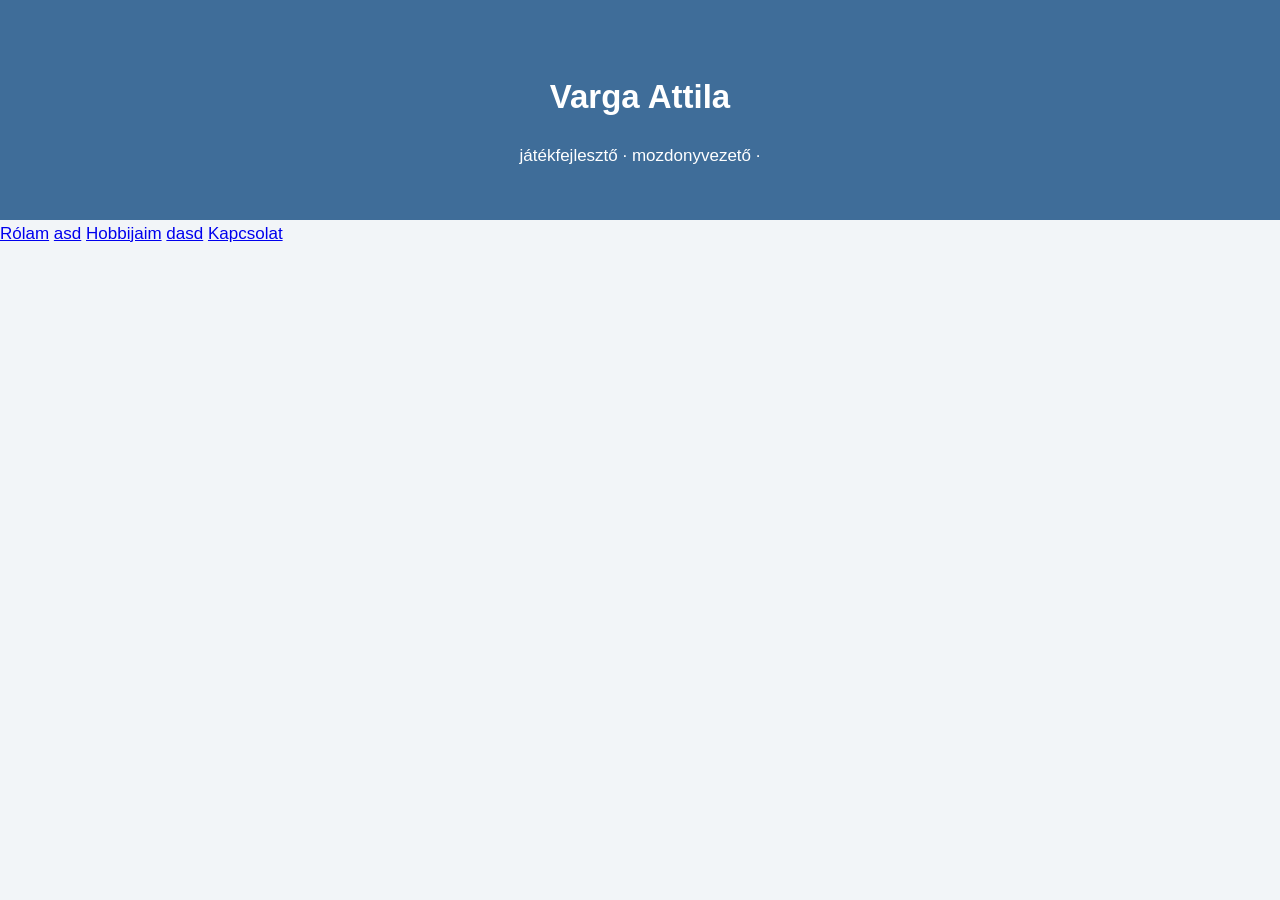
==== index.html @ d004ca55 "Update index.html" ====
<!DOCTYPE html>
<html lang="hu">
<head>
    <meta charset="UTF-8">
    <meta name="viewport" content="width=device-width, initial-scale=1.0">
    <title>Varga Attila - bemutatkozás</title>
    <link rel="stylesheet" href="style.css">
</head>
<body>
    <div class="fejlec" id="tetejere">
        <img src="" alt="">
        <h1>Varga Attila</h1>
        <p>játékfejlesztő &middot; mozdonyvezető &middot; </p>
    </div>
    <div class="menu">
        <a href="#rólam">Rólam</a>
        <a href="#tudas">asd</a>
        <a href="#hobbi">Hobbijaim</a>
        <a href="#utam">dasd</a>
        <a href="#kapcsolat">Kapcsolat</a>
    </div>
</body>
</html>
---- style.css ----
* {
    box-sizing: border-box;
}

body {
    margin: 0;
    background-color: #f2f5f8;
    color: #3f6d99;
    font-family: 'Segoe UI', Tahoma, Geneva, Verdana, sans-serif;
    font-size: 17px;
    line-height: 1.7;
}

.fejlec {
  background-color: #3f6d99;
  color: #ffffff;                  /* fehér szöveg a sötét háttéren */
  padding: 40px 20px 32px;         /* belső térköz: fent / oldalt / lent */
  text-align: center;             /* középre igazít mindent, ami benne van */
}

.profilkep {
  width: 150px;
  height: 150px;
  border: 5px solid #ffffff;       /* vastagság stílus szín */
  border-radius: 50%;             /* 50% = tökéletes kör */
  margin-bottom: 14px;
}

.fejlec h1 {                        /* leszármazott szelektor:
                                          csak a fejlécben lévő h1 */
  margin: 0 0 6px;
  font-size: 33px;
}

.motto {
  margin: 0;
  color: #3f6d99;
  font-style: italic;
}
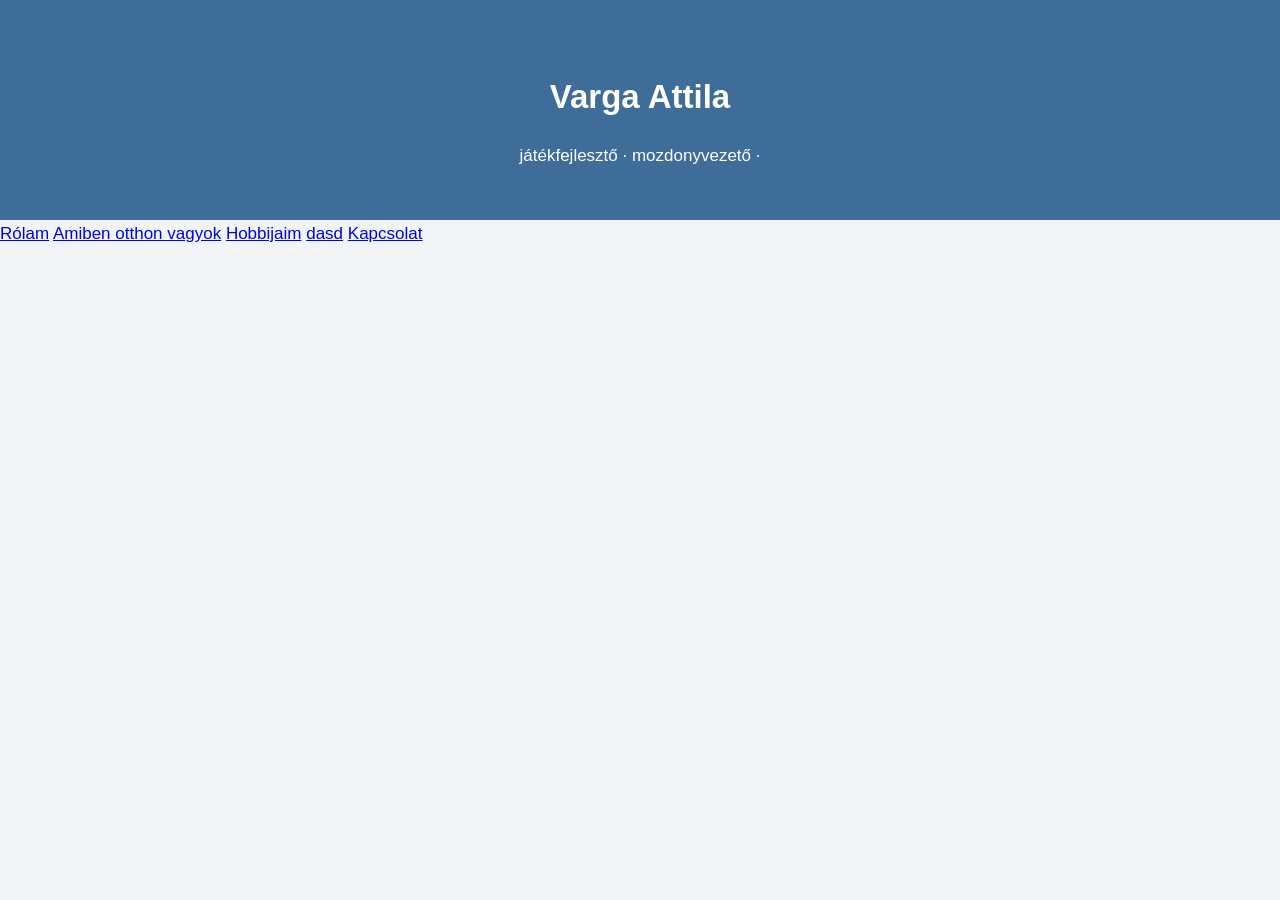
==== commit f402ad3b: "Update index.html" ====
--- a/index.html
+++ b/index.html
@@ -14,7 +14,7 @@
     </div>
     <div class="menu">
         <a href="#rólam">Rólam</a>
-        <a href="#tudas">asd</a>
+        <a href="#tudas">Amiben otthon vagyok</a>
         <a href="#hobbi">Hobbijaim</a>
         <a href="#utam">dasd</a>
         <a href="#kapcsolat">Kapcsolat</a>
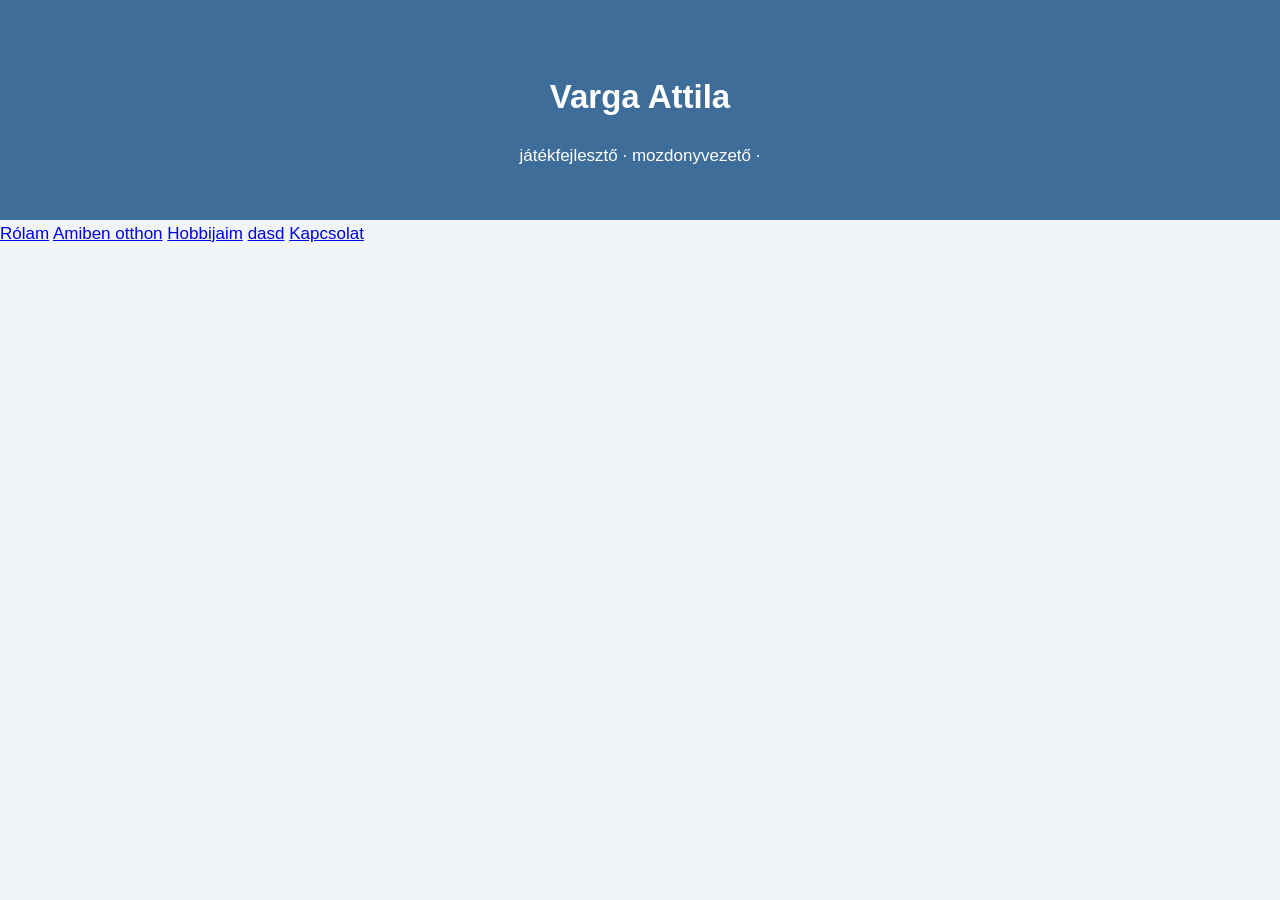
==== commit b55b5988: "Update index.html" ====
--- a/index.html
+++ b/index.html
@@ -14,7 +14,7 @@
     </div>
     <div class="menu">
         <a href="#rólam">Rólam</a>
-        <a href="#tudas">Amiben otthon vagyok</a>
+        <a href="#tudas">Amiben otthon</a>
         <a href="#hobbi">Hobbijaim</a>
         <a href="#utam">dasd</a>
         <a href="#kapcsolat">Kapcsolat</a>
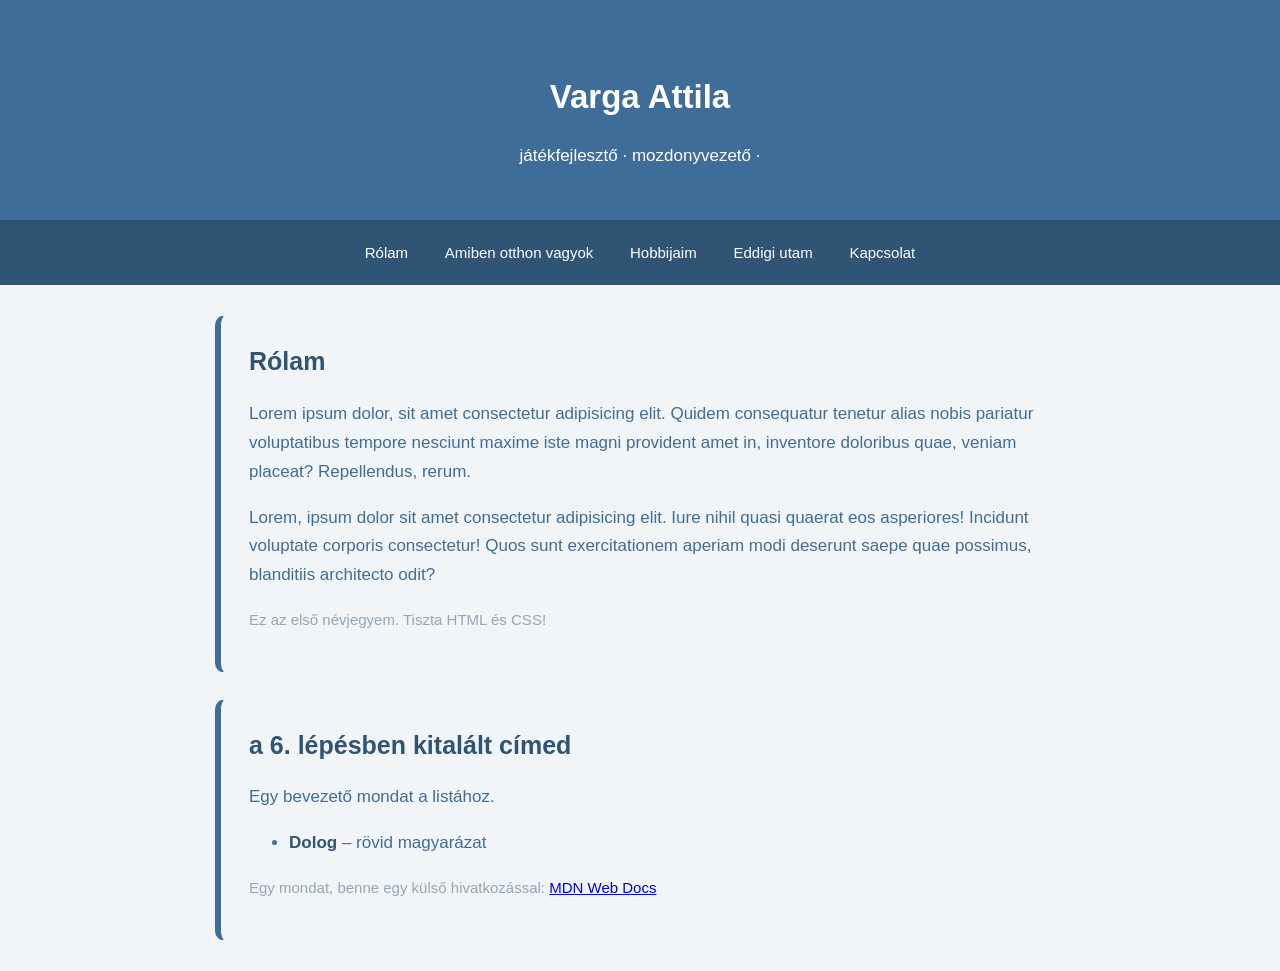
==== commit 86f1ed44: "Menu" ====
--- a/index.html
+++ b/index.html
@@ -14,10 +14,34 @@
     </div>
     <div class="menu">
         <a href="#rólam">Rólam</a>
-        <a href="#tudas">Amiben otthon</a>
+        <a href="#tudas">Amiben otthon vagyok</a>
         <a href="#hobbi">Hobbijaim</a>
-        <a href="#utam">dasd</a>
+        <a href="#utam">Eddigi utam</a>
         <a href="#kapcsolat">Kapcsolat</a>
+    </div>
+    <div class="tartalom">
+        <div class="doboz" id="rolam">
+            <h2>Rólam</h2>
+            <p>
+                Lorem ipsum dolor, sit amet consectetur adipisicing elit. Quidem consequatur tenetur alias nobis pariatur voluptatibus tempore nesciunt maxime iste magni provident amet in, inventore doloribus quae, veniam placeat? Repellendus, rerum.
+            </p>
+            <p>
+                Lorem, ipsum dolor sit amet consectetur adipisicing elit. Iure nihil quasi quaerat eos asperiores! Incidunt voluptate corporis consectetur! Quos sunt exercitationem aperiam modi deserunt saepe quae possimus, blanditiis architecto odit?
+            </p>
+            <p class="halvany">Ez az első névjegyem. Tiszta HTML és CSS!</p>
+        </div>
+        <div class="doboz" id="tudas">
+            <h2>a 6. lépésben kitalált címed</h2>
+            <p>Egy bevezető mondat a listához.</p>
+            <ul class="lista">
+                <li><strong>Dolog</strong> &ndash; rövid magyarázat</li>
+                <!-- ide még 3-5 li -->
+            </ul>
+            <p class="halvany">
+                Egy mondat, benne egy külső hivatkozással:
+                <a href="https://developer.mozilla.org/hu/" target="_blank">MDN Web Docs</a>
+            </p>
+        </div>
     </div>
 </body>
 </html>
--- a/style.css
+++ b/style.css
@@ -36,4 +36,60 @@
   margin: 0;
   color: #3f6d99;
   font-style: italic;
+}
+
+.menu {
+  background-color: #2f5474;
+  padding: 12px 20px;
+  text-align: center;
+}
+
+.menu a {
+  display: inline-block;          /* így kaphat rendes padding-ot */
+  color: #ffffff;
+  text-decoration: none;         /* leveszi az aláhúzást */
+  padding: 6px 14px;
+  margin: 2px;
+  border-radius: 6;
+  font-size: 15px;
+}
+
+.menu a:hover {
+  background-color: #3f6d99;
+}
+
+.tartalom {
+  width: 90%;              /* keskeny képernyőn a szélesség 90%-a */
+  max-width: 850px;   /* de sosem szélesebb ennél */
+  margin: 30px auto;       /* fent-lent 30px, jobbra-balra auto = KÖZÉPRE */
+}
+
+.doboz {
+  background-color: /* DOBOZ HÁTTERE */;
+  border: 1px solid #f2f5f8;      /* vékony, halvány keret körben */
+  border-left: 6px solid #3f6d99;  /* vastag színes csík balra */
+  border-radius: 10px;
+  padding: 24px 28px;            /* BELSŐ térköz: keret és szöveg között */
+  margin-bottom: 26px;          /* KÜLSŐ térköz: a következő dobozig */
+}
+
+h2 {
+  margin: 0 0 12px;             /* fent 0, mert a doboz paddingja már megvan */
+  color: #2f5474;
+  font-size: 25px;
+}
+
+h2 {
+  margin: 0 0 12px;             /* fent 0, mert a doboz paddingja már megvan */
+  color: #2f5474;
+  font-size: 25px;
+}
+
+strong {
+  color: #2f5474;
+}
+
+.halvany {
+  color: #2f54747c;
+  font-size: 15px;
 }
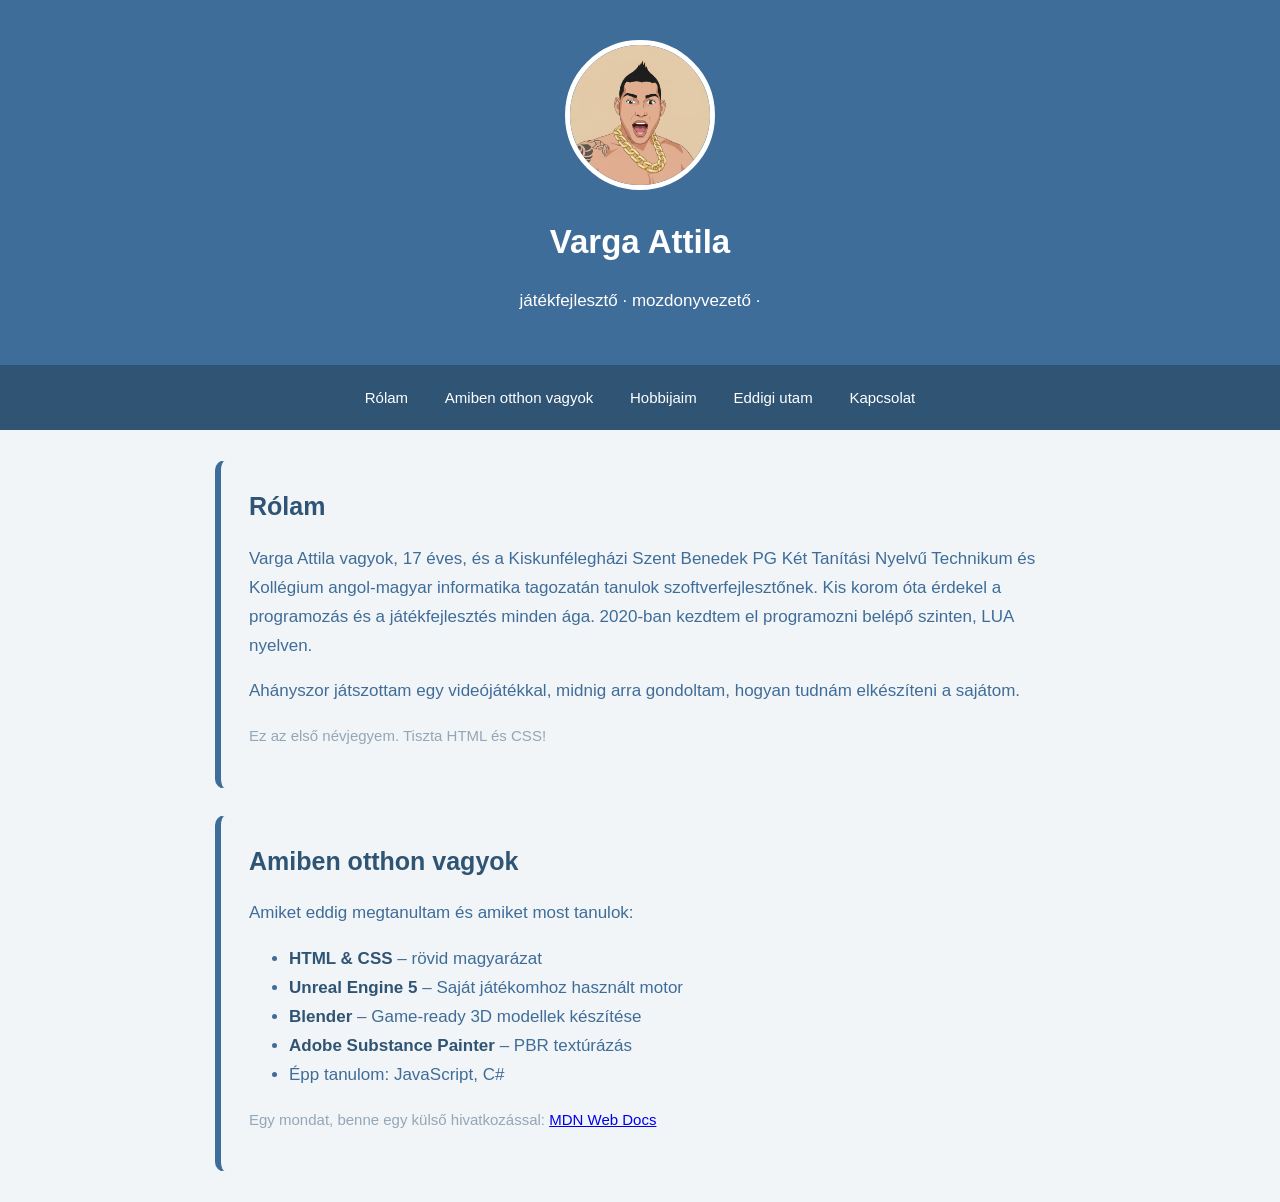
==== commit babca0fa: "Menu 2" ====
--- a/index.html
+++ b/index.html
@@ -8,7 +8,7 @@
 </head>
 <body>
     <div class="fejlec" id="tetejere">
-        <img src="" alt="">
+        <img src="kepek/gemini-2.5-flash-image_Rajzolt_lapos_illusztrációs_stílusú_képpé_alakítsd_át_a_meglévő_képet-0.jpg" alt="Varga Attila képe" class="profilkep">
         <h1>Varga Attila</h1>
         <p>játékfejlesztő &middot; mozdonyvezető &middot; </p>
     </div>
@@ -23,19 +23,23 @@
         <div class="doboz" id="rolam">
             <h2>Rólam</h2>
             <p>
-                Lorem ipsum dolor, sit amet consectetur adipisicing elit. Quidem consequatur tenetur alias nobis pariatur voluptatibus tempore nesciunt maxime iste magni provident amet in, inventore doloribus quae, veniam placeat? Repellendus, rerum.
+                Varga Attila vagyok, 17 éves, és a Kiskunfélegházi Szent Benedek PG Két Tanítási Nyelvű Technikum és Kollégium angol-magyar informatika tagozatán tanulok szoftverfejlesztőnek.
+                Kis korom óta érdekel a programozás és a játékfejlesztés minden ága. 2020-ban kezdtem el programozni belépő szinten, LUA nyelven.
             </p>
             <p>
-                Lorem, ipsum dolor sit amet consectetur adipisicing elit. Iure nihil quasi quaerat eos asperiores! Incidunt voluptate corporis consectetur! Quos sunt exercitationem aperiam modi deserunt saepe quae possimus, blanditiis architecto odit?
+                Ahányszor játszottam egy videójátékkal, midnig arra gondoltam, hogyan tudnám elkészíteni a sajátom.
             </p>
             <p class="halvany">Ez az első névjegyem. Tiszta HTML és CSS!</p>
         </div>
         <div class="doboz" id="tudas">
-            <h2>a 6. lépésben kitalált címed</h2>
-            <p>Egy bevezető mondat a listához.</p>
+            <h2>Amiben otthon vagyok</h2>
+            <p>Amiket eddig megtanultam és amiket most tanulok:</p>
             <ul class="lista">
-                <li><strong>Dolog</strong> &ndash; rövid magyarázat</li>
-                <!-- ide még 3-5 li -->
+                <li><strong>HTML & CSS</strong> &ndash; rövid magyarázat</li>
+                <li><strong>Unreal Engine 5</strong> &ndash; Saját játékomhoz használt motor</li>
+                <li><strong>Blender</strong> &ndash; Game-ready 3D modellek készítése</li>
+                <li><strong>Adobe Substance Painter</strong> &ndash; PBR textúrázás</li>
+                <li>Épp tanulom: JavaScript, C#</li>
             </ul>
             <p class="halvany">
                 Egy mondat, benne egy külső hivatkozással:
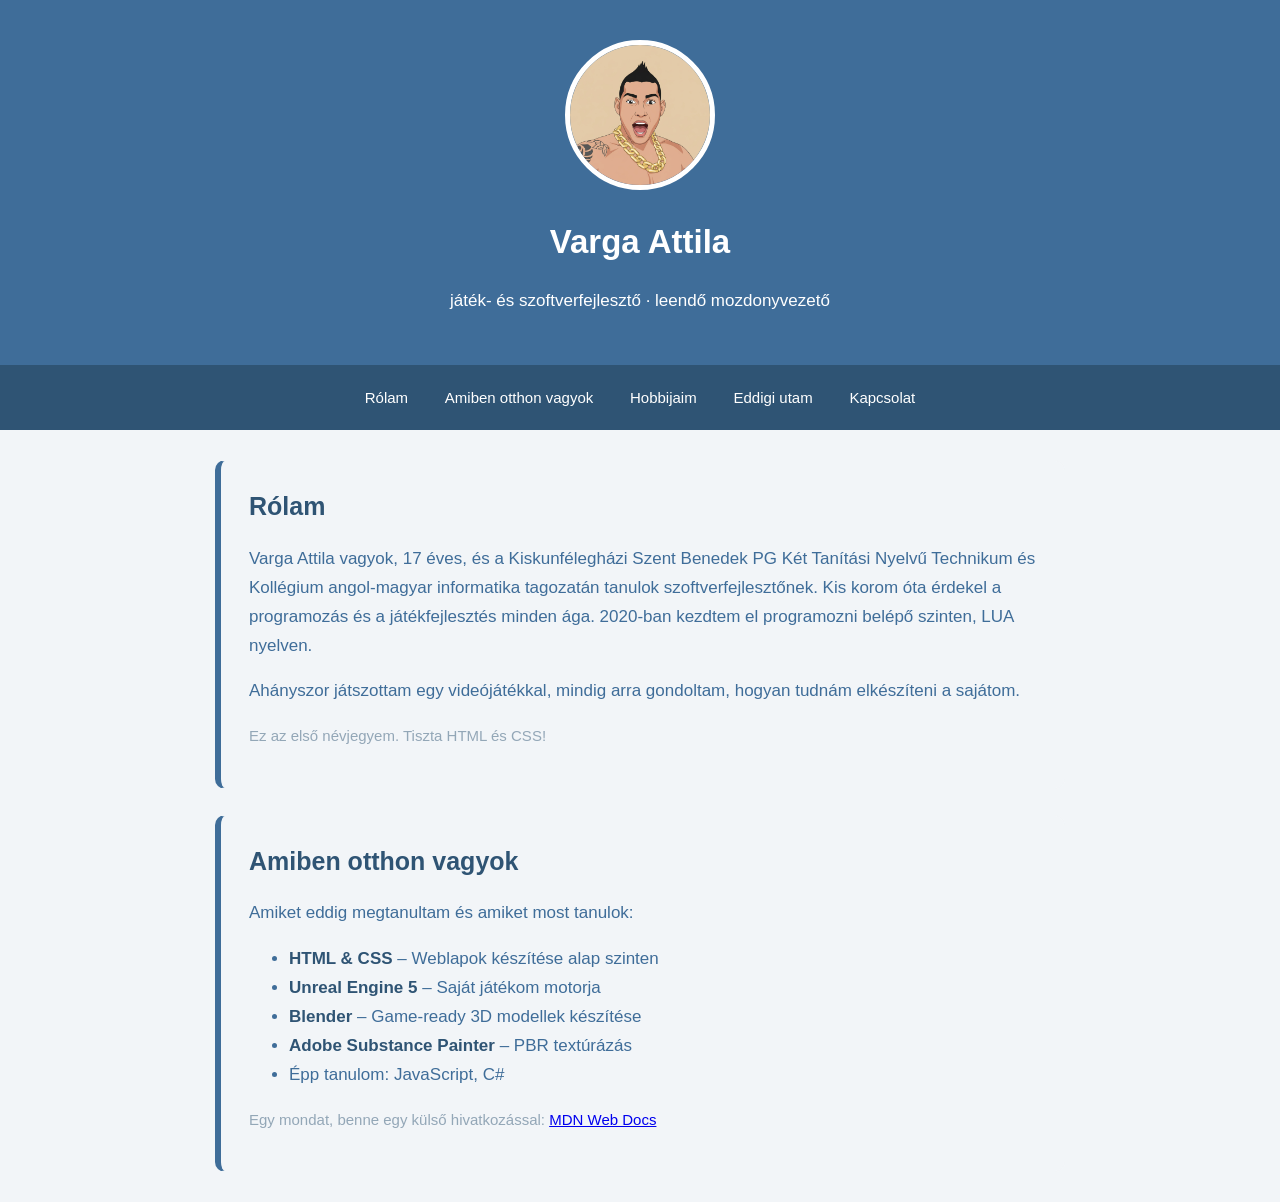
==== commit 98f87993: "Update index.html" ====
--- a/index.html
+++ b/index.html
@@ -10,7 +10,7 @@
     <div class="fejlec" id="tetejere">
         <img src="kepek/gemini-2.5-flash-image_Rajzolt_lapos_illusztrációs_stílusú_képpé_alakítsd_át_a_meglévő_képet-0.jpg" alt="Varga Attila képe" class="profilkep">
         <h1>Varga Attila</h1>
-        <p>játékfejlesztő &middot; mozdonyvezető &middot; </p>
+        <p>játék- és szoftverfejlesztő &middot; leendő mozdonyvezető</p>
     </div>
     <div class="menu">
         <a href="#rólam">Rólam</a>
@@ -27,7 +27,7 @@
                 Kis korom óta érdekel a programozás és a játékfejlesztés minden ága. 2020-ban kezdtem el programozni belépő szinten, LUA nyelven.
             </p>
             <p>
-                Ahányszor játszottam egy videójátékkal, midnig arra gondoltam, hogyan tudnám elkészíteni a sajátom.
+                Ahányszor játszottam egy videójátékkal, mindig arra gondoltam, hogyan tudnám elkészíteni a sajátom.
             </p>
             <p class="halvany">Ez az első névjegyem. Tiszta HTML és CSS!</p>
         </div>
@@ -35,8 +35,8 @@
             <h2>Amiben otthon vagyok</h2>
             <p>Amiket eddig megtanultam és amiket most tanulok:</p>
             <ul class="lista">
-                <li><strong>HTML & CSS</strong> &ndash; rövid magyarázat</li>
-                <li><strong>Unreal Engine 5</strong> &ndash; Saját játékomhoz használt motor</li>
+                <li><strong>HTML & CSS</strong> &ndash; Weblapok készítése alap szinten</li>
+                <li><strong>Unreal Engine 5</strong> &ndash; Saját játékom motorja</li>
                 <li><strong>Blender</strong> &ndash; Game-ready 3D modellek készítése</li>
                 <li><strong>Adobe Substance Painter</strong> &ndash; PBR textúrázás</li>
                 <li>Épp tanulom: JavaScript, C#</li>
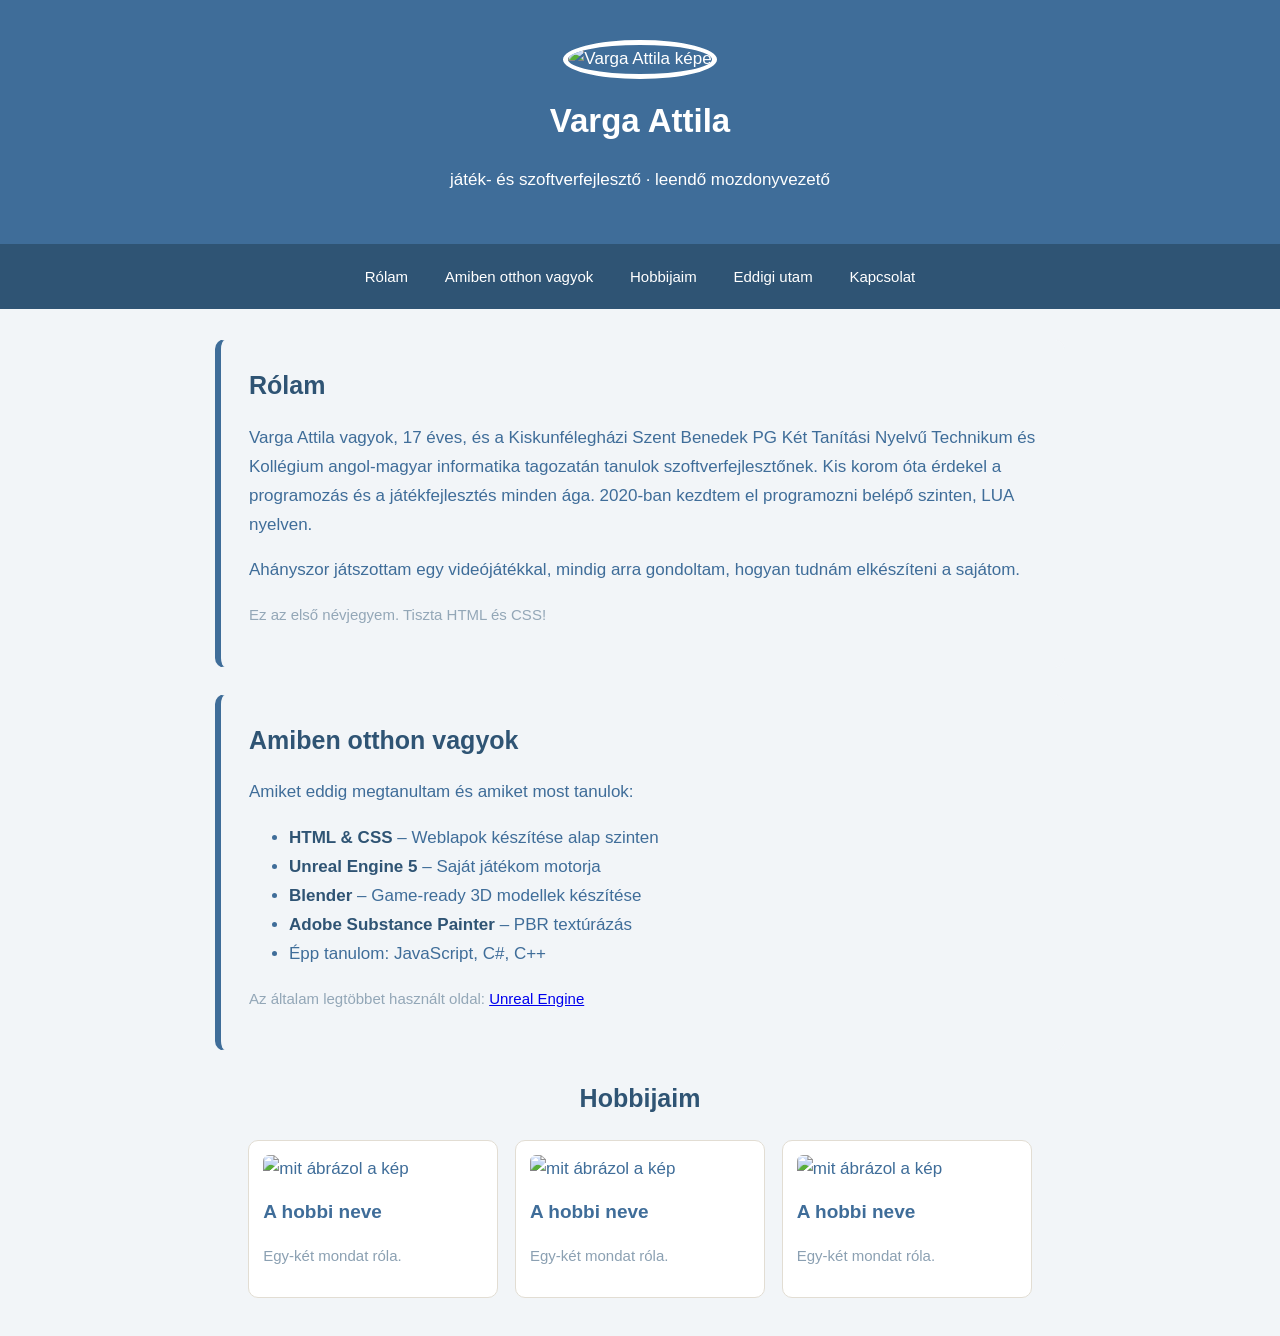
==== commit 131dd408: "update" ====
--- a/index.html
+++ b/index.html
@@ -8,7 +8,7 @@
 </head>
 <body>
     <div class="fejlec" id="tetejere">
-        <img src="kepek/gemini-2.5-flash-image_Rajzolt_lapos_illusztrációs_stílusú_képpé_alakítsd_át_a_meglévő_képet-0.jpg" alt="Varga Attila képe" class="profilkep">
+        <img src="" alt="Varga Attila képe" class="profilkep">
         <h1>Varga Attila</h1>
         <p>játék- és szoftverfejlesztő &middot; leendő mozdonyvezető</p>
     </div>
@@ -39,12 +39,35 @@
                 <li><strong>Unreal Engine 5</strong> &ndash; Saját játékom motorja</li>
                 <li><strong>Blender</strong> &ndash; Game-ready 3D modellek készítése</li>
                 <li><strong>Adobe Substance Painter</strong> &ndash; PBR textúrázás</li>
-                <li>Épp tanulom: JavaScript, C#</li>
+                <li>Épp tanulom: JavaScript, C#, C++</li>
             </ul>
             <p class="halvany">
-                Egy mondat, benne egy külső hivatkozással:
-                <a href="https://developer.mozilla.org/hu/" target="_blank">MDN Web Docs</a>
+                Az általam legtöbbet használt oldal:
+                <a href="https://www.unrealengine.com/" target="_blank">Unreal Engine</a>
             </p>
+        </div>
+        <h2 class="kozepre" id="hobbi">Hobbijaim</h2>
+
+        <div class="kartyak">
+
+            <div class="kartya">
+                <img src="kepek/hobbi-1.jpg" alt="mit ábrázol a kép">
+                <h3>A hobbi neve</h3>
+                <p>Egy-két mondat róla.</p>
+            </div>
+
+            <div class="kartya">
+                <img src="kepek/hobbi-1.jpg" alt="mit ábrázol a kép">
+                <h3>A hobbi neve</h3>
+                <p>Egy-két mondat róla.</p>
+            </div>
+
+            <div class="kartya">
+                <img src="kepek/hobbi-1.jpg" alt="mit ábrázol a kép">
+                <h3>A hobbi neve</h3>
+                <p>Egy-két mondat róla.</p>
+            </div>
+            
         </div>
     </div>
 </body>
--- a/style.css
+++ b/style.css
@@ -92,4 +92,41 @@
 .halvany {
   color: #2f54747c;
   font-size: 15px;
+}
+
+.kozepre {
+  text-align: center;
+}
+
+.kartyak {
+  text-align: center;           /* a kártyákat középre húzza */
+  margin-bottom: 26px;
+}
+
+.kartya {
+  display: inline-block;      /* egymás mellé, de méretezhetők */
+  width: 250px;
+  vertical-align: top;        /* a tetejüknél igazodjanak egymáshoz */
+  text-align: left;           /* a kártyán BELÜL viszont balra */
+  background-color: #ffffff;
+  border: 1px solid #e2ddd3;
+  border-radius: 10px;
+  padding: 14px;
+  margin: 8px 6px;
+}
+
+.kartya img {
+  width: 100%;                 /* a szülő (kártya) teljes szélessége */
+  border-radius: 6px;
+}
+
+.kartya p {
+  font-size: 15px;
+  color: #2f54748e;
+}
+
+h3 {
+  margin: 12px 0 6px;
+  color: #3f6d99;
+  font-size: 19px;
 }
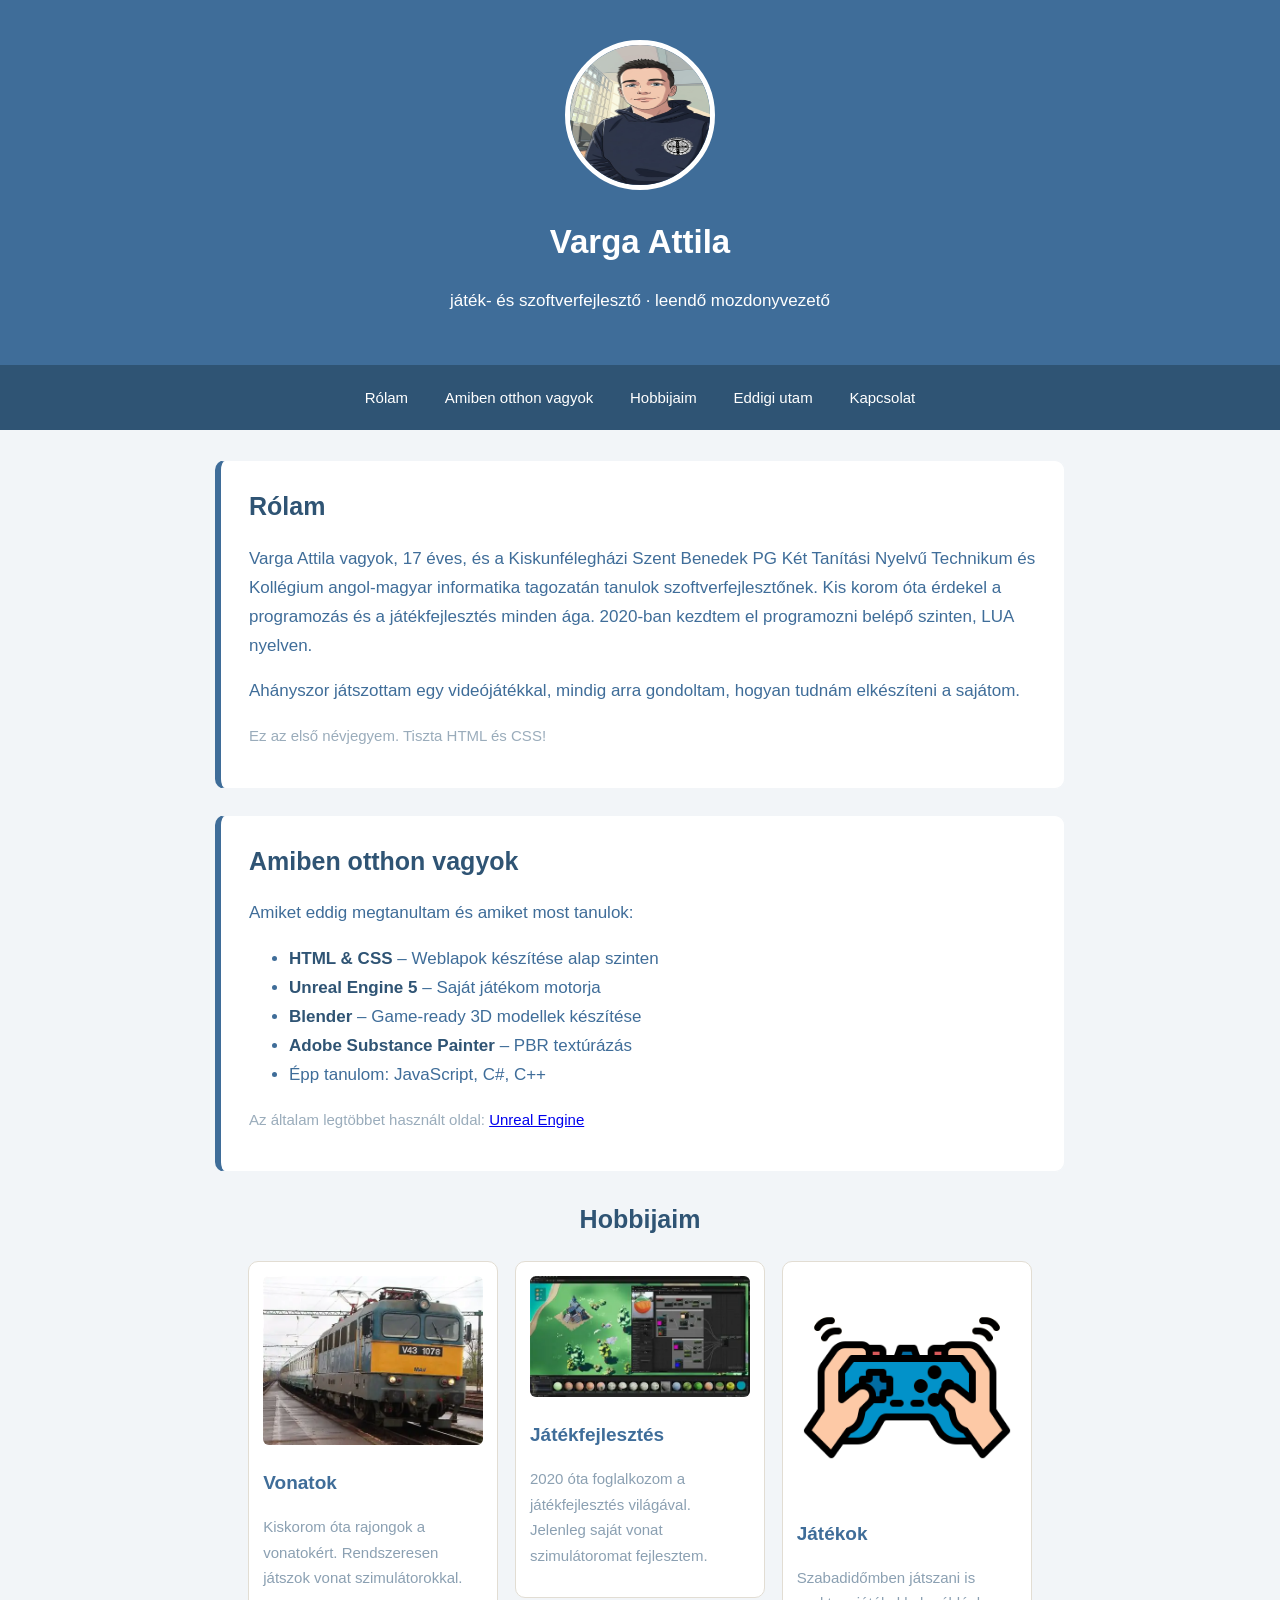
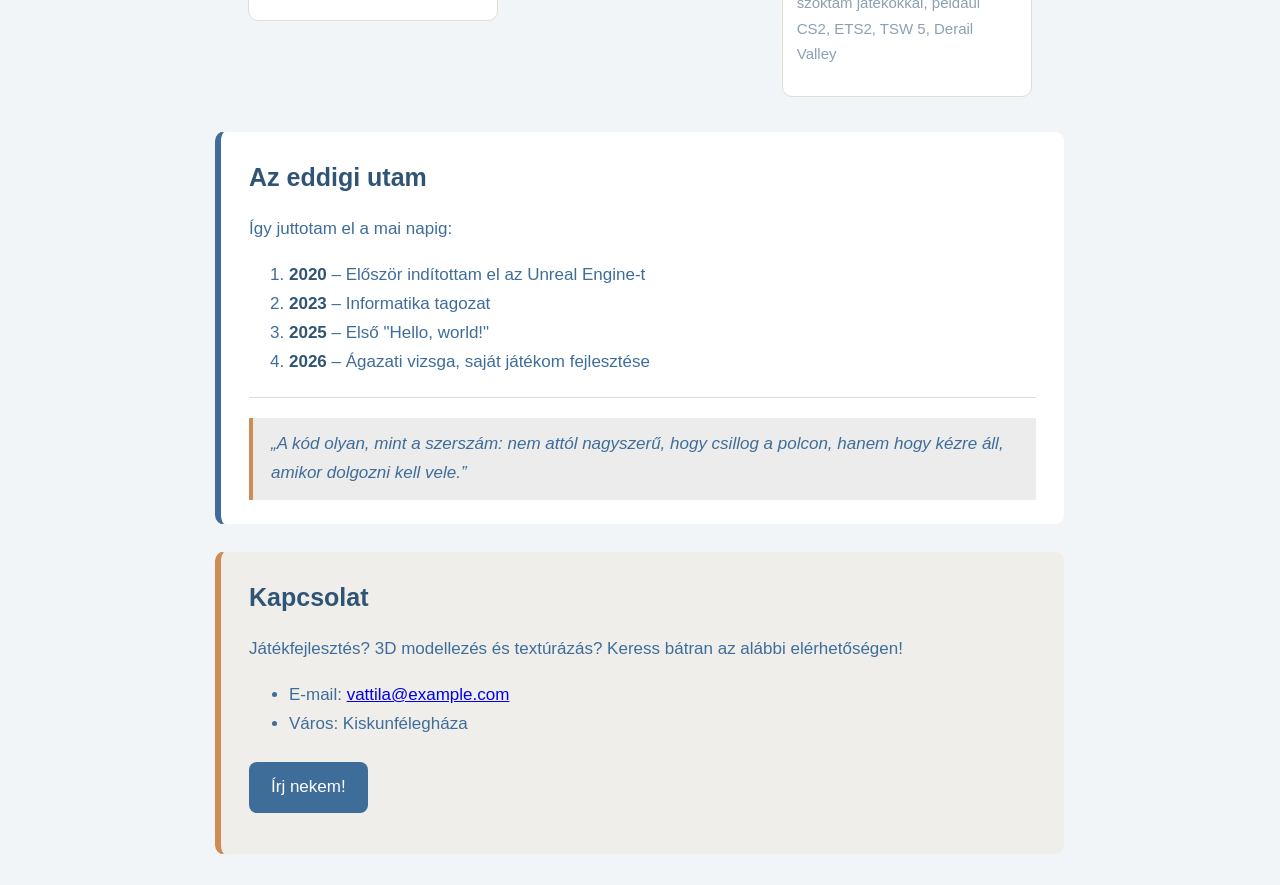
==== commit e6cc1efc: "Finish" ====
--- a/index.html
+++ b/index.html
@@ -8,12 +8,12 @@
 </head>
 <body>
     <div class="fejlec" id="tetejere">
-        <img src="" alt="Varga Attila képe" class="profilkep">
+        <img src="kepek/75987f4c-eea6-49da-aba4-75f3e4739882.jpg" alt="Varga Attila képe" class="profilkep">
         <h1>Varga Attila</h1>
         <p>játék- és szoftverfejlesztő &middot; leendő mozdonyvezető</p>
     </div>
     <div class="menu">
-        <a href="#rólam">Rólam</a>
+        <a href="#rolam">Rólam</a>
         <a href="#tudas">Amiben otthon vagyok</a>
         <a href="#hobbi">Hobbijaim</a>
         <a href="#utam">Eddigi utam</a>
@@ -51,24 +51,53 @@
         <div class="kartyak">
 
             <div class="kartya">
-                <img src="kepek/hobbi-1.jpg" alt="mit ábrázol a kép">
-                <h3>A hobbi neve</h3>
-                <p>Egy-két mondat róla.</p>
+                <img src="kepek/v43.jpg" alt="mit ábrázol a kép">
+                <h3>Vonatok</h3>
+                <p>Kiskorom óta rajongok a vonatokért. Rendszeresen játszok vonat szimulátorokkal.</p>
             </div>
 
             <div class="kartya">
-                <img src="kepek/hobbi-1.jpg" alt="mit ábrázol a kép">
-                <h3>A hobbi neve</h3>
-                <p>Egy-két mondat róla.</p>
+                <img src="kepek/OIP.jpg" alt="mit ábrázol a kép">
+                <h3>Játékfejlesztés</h3>
+                <p>2020 óta foglalkozom a játékfejlesztés világával. Jelenleg saját vonat szimulátoromat fejlesztem.</p>
             </div>
 
             <div class="kartya">
-                <img src="kepek/hobbi-1.jpg" alt="mit ábrázol a kép">
-                <h3>A hobbi neve</h3>
-                <p>Egy-két mondat róla.</p>
+                <img src="kepek/3048357.png" alt="mit ábrázol a kép">
+                <h3>Játékok</h3>
+                <p>Szabadidőmben játszani is szoktam játékokkal, például CS2, ETS2, TSW 5, Derail Valley</p>
             </div>
             
         </div>
+
+        <div class="doboz" id="utam">
+            <h2>Az eddigi utam</h2>
+            <p>Így juttotam el a mai napig:</p>
+            <ol class="lista">
+                <li><strong>2020</strong> &ndash; Először indítottam el az Unreal Engine-t</li>
+                <li><strong>2023</strong> &ndash; Informatika tagozat</li>
+                <li><strong>2025</strong> &ndash; Első "Hello, world!"</li>
+                <li><strong>2026</strong> &ndash; Ágazati vizsga, saját játékom fejlesztése</li>
+            </ol>
+            <hr>
+            <p class="idezet">&bdquo;A kód olyan, mint a szerszám: nem attól nagyszerű, hogy csillog a polcon, hanem hogy kézre áll, amikor dolgozni kell vele.&rdquo;</p>
+        </div>
+
+        <div class="doboz kiemelt" id="kapcsolat">
+            <h2>Kapcsolat</h2>
+            <p>Játékfejlesztés? 3D modellezés és textúrázás? Keress bátran az alábbi elérhetőségen!</p>
+            <ul class="lista">
+                <li>E-mail:
+                <a href="mailto:vattila@example.com">vattila@example.com</a>
+                </li>
+                <li>Város: Kiskunfélegháza</li>
+            </ul>
+            <p>
+                <a class="gomb" href="mailto:nev@example.com">Írj nekem!</a>
+            </p>
+        </div>
+
+
     </div>
 </body>
 </html>
--- a/style.css
+++ b/style.css
@@ -13,21 +13,20 @@
 
 .fejlec {
   background-color: #3f6d99;
-  color: #ffffff;                  /* fehér szöveg a sötét háttéren */
-  padding: 40px 20px 32px;         /* belső térköz: fent / oldalt / lent */
-  text-align: center;             /* középre igazít mindent, ami benne van */
+  color: #ffffff;
+  padding: 40px 20px 32px;
+  text-align: center;
 }
 
 .profilkep {
   width: 150px;
   height: 150px;
-  border: 5px solid #ffffff;       /* vastagság stílus szín */
-  border-radius: 50%;             /* 50% = tökéletes kör */
+  border: 5px solid #ffffff;
+  border-radius: 50%;
   margin-bottom: 14px;
 }
 
-.fejlec h1 {                        /* leszármazott szelektor:
-                                          csak a fejlécben lévő h1 */
+.fejlec h1 {
   margin: 0 0 6px;
   font-size: 33px;
 }
@@ -45,9 +44,9 @@
 }
 
 .menu a {
-  display: inline-block;          /* így kaphat rendes padding-ot */
+  display: inline-block;
   color: #ffffff;
-  text-decoration: none;         /* leveszi az aláhúzást */
+  text-decoration: none;
   padding: 6px 14px;
   margin: 2px;
   border-radius: 6;
@@ -59,28 +58,28 @@
 }
 
 .tartalom {
-  width: 90%;              /* keskeny képernyőn a szélesség 90%-a */
-  max-width: 850px;   /* de sosem szélesebb ennél */
-  margin: 30px auto;       /* fent-lent 30px, jobbra-balra auto = KÖZÉPRE */
+  width: 90%;
+  max-width: 850px;
+  margin: 30px auto;
 }
 
 .doboz {
-  background-color: /* DOBOZ HÁTTERE */;
-  border: 1px solid #f2f5f8;      /* vékony, halvány keret körben */
-  border-left: 6px solid #3f6d99;  /* vastag színes csík balra */
+  background-color: #ffffff;
+  border: 1px solid #f2f5f8;
+  border-left: 6px solid #3f6d99;
   border-radius: 10px;
-  padding: 24px 28px;            /* BELSŐ térköz: keret és szöveg között */
-  margin-bottom: 26px;          /* KÜLSŐ térköz: a következő dobozig */
+  padding: 24px 28px;
+  margin-bottom: 26px;
 }
 
 h2 {
-  margin: 0 0 12px;             /* fent 0, mert a doboz paddingja már megvan */
+  margin: 0 0 12px;
   color: #2f5474;
   font-size: 25px;
 }
 
 h2 {
-  margin: 0 0 12px;             /* fent 0, mert a doboz paddingja már megvan */
+  margin: 0 0 12px;
   color: #2f5474;
   font-size: 25px;
 }
@@ -99,15 +98,15 @@
 }
 
 .kartyak {
-  text-align: center;           /* a kártyákat középre húzza */
+  text-align: center;
   margin-bottom: 26px;
 }
 
 .kartya {
-  display: inline-block;      /* egymás mellé, de méretezhetők */
+  display: inline-block;
   width: 250px;
-  vertical-align: top;        /* a tetejüknél igazodjanak egymáshoz */
-  text-align: left;           /* a kártyán BELÜL viszont balra */
+  vertical-align: top;
+  text-align: left;
   background-color: #ffffff;
   border: 1px solid #e2ddd3;
   border-radius: 10px;
@@ -116,7 +115,7 @@
 }
 
 .kartya img {
-  width: 100%;                 /* a szülő (kártya) teljes szélessége */
+  width: 100%;
   border-radius: 6px;
 }
 
@@ -129,4 +128,38 @@
   margin: 12px 0 6px;
   color: #3f6d99;
   font-size: 19px;
+}
+
+hr {
+  border: none;
+  border-top: 1px solid #e2ddd3;
+  margin: 20px 0;
+}
+
+.idezet {
+  border-left: 4px solid #d08a54;
+  background-color: #ececec;
+  padding: 12px 18px;
+  margin: 16px 0 0;
+  font-style: italic;
+}
+
+.kiemelt {
+  background-color: #eeebe5b4;
+  border-left-color: #d08a54;
+}
+
+.gomb {
+  display: inline-block;
+  background-color: #3f6d99;
+  color: #ffffff;
+  text-decoration: none;
+  padding: 11px 22px;
+  border-radius: 8px;
+  margin-top: 6px;
+}
+
+.gomb:hover {
+  background-color: #2f5474;
+  color: #ffffff;
 }
